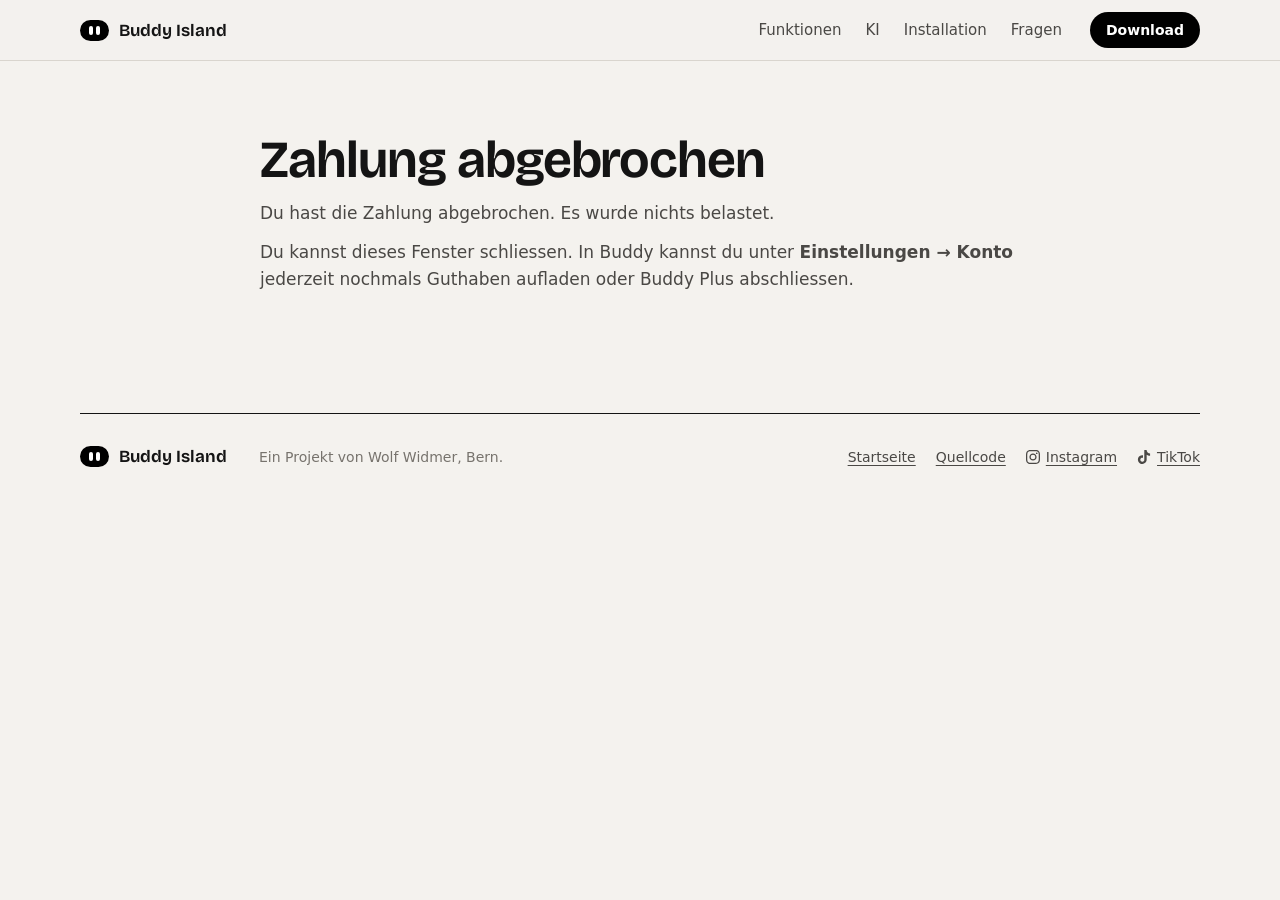
==== kauf/abgebrochen/index.html @ 029281ea "Seiten nach der Zahlung: /kauf/danke und /kauf/abgebrochen Rückkehrseiten für Stripe Checkout (Buddy" ====
<!doctype html>
<html lang="de">
<head>
  <meta charset="utf-8">
  <meta name="viewport" content="width=device-width, initial-scale=1">
  <title>Zahlung abgebrochen – Buddy Island</title>
  <meta name="description" content="Die Zahlung für Buddy Cloud wurde abgebrochen.">
  <link rel="canonical" href="https://buddy-island.top/kauf/abgebrochen/">
  <meta name="robots" content="noindex">
  <meta property="og:title" content="Zahlung abgebrochen – Buddy Island">
  <meta property="og:image" content="https://buddy-island.top/img/og.png">
  <meta name="theme-color" content="#f4f2ee">
  <meta http-equiv="Content-Security-Policy" content="default-src 'self'; img-src 'self' data:; style-src 'self'; font-src 'self'; script-src 'self'; connect-src https://api.github.com https://raw.githubusercontent.com">
  <link rel="icon" href="/favicon.png">
  <link rel="preload" href="/fonts/bricolage-grotesque.woff2" as="font" type="font/woff2" crossorigin>
  <link rel="stylesheet" href="/style.css">
</head>
<body>
  <a class="skip" href="#inhalt">Zum Inhalt springen</a>
  <header class="top">
    <div class="wrap top-row">
      <a class="mark" href="/" aria-label="Buddy Island, zur Startseite"><span class="eyes" aria-hidden="true"><i></i><i></i></span>Buddy Island</a>
      <nav aria-label="Hauptnavigation">
        <ul class="nav">
          <li><a href="/#kann">Funktionen</a></li>
          <li><a href="/#ki">KI</a></li>
          <li><a href="/#start">Installation</a></li>
          <li><a href="/#fragen">Fragen</a></li>
        </ul>
      </nav>
      <a class="btn btn-small" href="https://github.com/wolfawidmer-sudo/buddy-island/releases/latest" data-download>Download</a>
    </div>
  </header>
  <main id="inhalt">
    <article class="doc wrap">
<h1>Zahlung abgebrochen</h1>
<p>Du hast die Zahlung abgebrochen. Es wurde nichts belastet.</p>
<p>Du kannst dieses Fenster schliessen. In Buddy kannst du unter <strong>Einstellungen → Konto</strong> jederzeit nochmals Guthaben aufladen oder Buddy Plus abschliessen.</p>
    </article>
  </main>
  <footer class="foot wrap">
    <p class="mark"><span class="eyes" aria-hidden="true"><i></i><i></i></span>Buddy Island</p>
    <p>Ein Projekt von Wolf Widmer, Bern.</p>
    <ul>
      <li><a href="/">Startseite</a></li>
      <li><a href="https://github.com/wolfawidmer-sudo/buddy-island">Quellcode</a></li>
      <li><a class="social" href="https://www.instagram.com/buddy_island/" rel="noopener"><svg class="ico" viewBox="0 0 24 24" aria-hidden="true" focusable="false"><path fill="currentColor" d="M7.0301.084c-1.2768.0602-2.1487.264-2.911.5634-.7888.3075-1.4575.72-2.1228 1.3877-.6652.6677-1.075 1.3368-1.3802 2.127-.2954.7638-.4956 1.6365-.552 2.914-.0564 1.2775-.0689 1.6882-.0626 4.947.0062 3.2586.0206 3.6671.0825 4.9473.061 1.2765.264 2.1482.5635 2.9107.308.7889.72 1.4573 1.388 2.1228.6679.6655 1.3365 1.0743 2.1285 1.38.7632.295 1.6361.4961 2.9134.552 1.2773.056 1.6884.069 4.9462.0627 3.2578-.0062 3.668-.0207 4.9478-.0814 1.28-.0607 2.147-.2652 2.9098-.5633.7889-.3086 1.4578-.72 2.1228-1.3881.665-.6682 1.0745-1.3378 1.3795-2.1284.2957-.7632.4966-1.636.552-2.9124.056-1.2809.0692-1.6898.063-4.948-.0063-3.2583-.021-3.6668-.0817-4.9465-.0607-1.2797-.264-2.1487-.5633-2.9117-.3084-.7889-.72-1.4568-1.3876-2.1228C21.2982 1.33 20.628.9208 19.8378.6165 19.074.321 18.2017.1197 16.9244.0645 15.6471.0093 15.236-.005 11.977.0014 8.718.0076 8.31.0215 7.0301.0839m.1402 21.6932c-1.17-.0509-1.8053-.2453-2.2287-.408-.5606-.216-.96-.4771-1.3819-.895-.422-.4178-.6811-.8186-.9-1.378-.1644-.4234-.3624-1.058-.4171-2.228-.0595-1.2645-.072-1.6442-.079-4.848-.007-3.2037.0053-3.583.0607-4.848.05-1.169.2456-1.805.408-2.2282.216-.5613.4762-.96.895-1.3816.4188-.4217.8184-.6814 1.3783-.9003.423-.1651 1.0575-.3614 2.227-.4171 1.2655-.06 1.6447-.072 4.848-.079 3.2033-.007 3.5835.005 4.8495.0608 1.169.0508 1.8053.2445 2.228.408.5608.216.96.4754 1.3816.895.4217.4194.6816.8176.9005 1.3787.1653.4217.3617 1.056.4169 2.2263.0602 1.2655.0739 1.645.0796 4.848.0058 3.203-.0055 3.5834-.061 4.848-.051 1.17-.245 1.8055-.408 2.2294-.216.5604-.4763.96-.8954 1.3814-.419.4215-.8181.6811-1.3783.9-.4224.1649-1.0577.3617-2.2262.4174-1.2656.0595-1.6448.072-4.8493.079-3.2045.007-3.5825-.006-4.848-.0608M16.953 5.5864A1.44 1.44 0 1 0 18.39 4.144a1.44 1.44 0 0 0-1.437 1.4424M5.8385 12.012c.0067 3.4032 2.7706 6.1557 6.173 6.1493 3.4026-.0065 6.157-2.7701 6.1506-6.1733-.0065-3.4032-2.771-6.1565-6.174-6.1498-3.403.0067-6.156 2.771-6.1496 6.1738M8 12.0077a4 4 0 1 1 4.008 3.9921A3.9996 3.9996 0 0 1 8 12.0077"/></svg>Instagram</a></li>
      <li><a class="social" href="https://www.tiktok.com/@buddy_island" rel="noopener"><svg class="ico" viewBox="0 0 24 24" aria-hidden="true" focusable="false"><path fill="currentColor" d="M12.525.02c1.31-.02 2.61-.01 3.91-.02.08 1.53.63 3.09 1.75 4.17 1.12 1.11 2.7 1.62 4.24 1.79v4.03c-1.44-.05-2.89-.35-4.2-.97-.57-.26-1.1-.59-1.62-.93-.01 2.92.01 5.84-.02 8.75-.08 1.4-.54 2.79-1.35 3.94-1.31 1.92-3.58 3.17-5.91 3.21-1.43.08-2.86-.31-4.08-1.03-2.02-1.19-3.44-3.37-3.65-5.71-.02-.5-.03-1-.01-1.49.18-1.9 1.12-3.72 2.58-4.96 1.66-1.44 3.98-2.13 6.15-1.72.02 1.48-.04 2.96-.04 4.44-.99-.32-2.15-.23-3.02.37-.63.41-1.11 1.04-1.36 1.75-.21.51-.15 1.07-.14 1.61.24 1.64 1.82 3.02 3.5 2.87 1.12-.01 2.19-.66 2.77-1.61.19-.33.4-.67.41-1.06.1-1.79.06-3.57.07-5.36.01-4.03-.01-8.05.02-12.07z"/></svg>TikTok</a></li>
    </ul>
  </footer>
  <script src="/script.js"></script>
</body>
</html>
---- style.css ----
/* Buddy Island – Website
   Ruhig und typografisch: warmes Papierweiss, fast schwarze Schrift, eine einzige Auszeichnung
   (das Schwarz der Insel). Keine Verläufe, kein Glas, keine Kachel-Raster. Echte Bildschirmfotos. */

@font-face {
  font-family: 'Bricolage';
  src: url('fonts/bricolage-grotesque.woff2') format('woff2');
  font-weight: 200 800;
  font-display: swap;
}

:root {
  --paper: #f4f2ee;
  --paper-2: #ebe8e2;
  --ink: #141414;
  --ink-2: #4a4845;
  --ink-3: #77736d;
  --rule: #d9d5ce;
  --island: #000;
  --link: #1d4ed8;
  --w: 1120px;
  --display: 'Bricolage', 'Segoe UI Variable Display', 'Segoe UI', system-ui, sans-serif;
  --text: 'Segoe UI Variable Text', 'Segoe UI', system-ui, -apple-system, sans-serif;
  --mono: ui-monospace, 'Cascadia Mono', Consolas, monospace;
}

* { box-sizing: border-box; }
html { scroll-behavior: smooth; -webkit-text-size-adjust: 100%; }
@media (prefers-reduced-motion: reduce) { html { scroll-behavior: auto; } }
body { margin: 0; background: var(--paper); color: var(--ink); font: 17px/1.6 var(--text); }
img { max-width: 100%; height: auto; display: block; }
a { color: var(--link); text-underline-offset: 3px; }
h1, h2, h3 { font-family: var(--display); font-weight: 650; letter-spacing: -0.02em; margin: 0; }
p { margin: 0; }
kbd { font: 600 0.85em var(--mono); padding: 1px 6px; border: 1px solid var(--rule); border-bottom-width: 2px; border-radius: 5px; background: #fff; }
code { font: 0.9em var(--mono); background: var(--paper-2); padding: 1px 5px; border-radius: 4px; }
:focus-visible { outline: 2px solid var(--link); outline-offset: 3px; }

.wrap { width: min(100% - 40px, var(--w)); margin-inline: auto; }
.skip { position: absolute; left: -999px; top: 8px; background: #fff; padding: 8px 12px; z-index: 10; }
.skip:focus { left: 8px; }

/* ---------- Kopf ---------- */
.top { position: sticky; top: 0; z-index: 5; background: color-mix(in srgb, var(--paper) 94%, transparent); border-bottom: 1px solid var(--rule); }
.top-row { display: flex; align-items: center; gap: 28px; height: 60px; }
.mark { display: inline-flex; align-items: center; gap: 10px; font: 650 17px var(--display); color: var(--ink); text-decoration: none; margin: 0; }
.eyes { display: inline-flex; gap: 3px; padding: 6px 9px; background: var(--island); border-radius: 999px; }
.eyes i { width: 4px; height: 9px; background: #fff; border-radius: 2px; } /* weiss, wie Buddys Augen in der App */
.nav { display: flex; gap: 24px; list-style: none; margin: 0; padding: 0; }
.nav a { color: var(--ink-2); text-decoration: none; font-size: 15px; }
.nav a:hover { color: var(--ink); }
nav { margin-left: auto; }

.btn { display: inline-flex; align-items: center; justify-content: center; min-height: 48px; padding: 0 22px; border-radius: 999px; background: var(--island); color: #fff; font: 600 16px var(--text); text-decoration: none; transition: background-color 0.15s; }
.btn:hover { background: #2a2a2a; }
.btn-small { min-height: 36px; padding: 0 16px; font-size: 14px; }
.link { color: var(--ink); font-weight: 600; text-decoration: underline; text-decoration-color: var(--rule); text-decoration-thickness: 2px; }
.link:hover { text-decoration-color: var(--ink); }

/* ---------- Einstieg ---------- */
.hero { padding: 88px 0 40px; }
.eyebrow { font-size: 14px; color: var(--ink-3); margin-bottom: 18px; }
.hero h1 { font-size: clamp(40px, 6.4vw, 76px); line-height: 1.02; max-width: 13ch; }
.lead { margin-top: 24px; max-width: 58ch; font-size: 19px; color: var(--ink-2); }
.cta { display: flex; align-items: center; flex-wrap: wrap; gap: 24px; margin-top: 32px; }
.meta { margin-top: 14px; font-size: 14px; color: var(--ink-3); }

/* Bühne: die Oberkante eines Bildschirms, die Insel hängt in der Mitte */
.stage { margin: 64px 0 0; }
.stage-screen { position: relative; display: flex; justify-content: center; }
.stage-island { position: relative; width: min(560px, 100%); }
.stage figcaption, figure figcaption { margin-top: 12px; font-size: 14px; color: var(--ink-3); }
figure { margin: 0; }

/* ---------- Abschnitte ---------- */
.block { padding: 96px 0 0; }
.block > h2 { font-size: clamp(30px, 3.6vw, 44px); line-height: 1.1; padding-top: 28px; border-top: 1px solid var(--ink); }
.intro { margin-top: 16px; max-width: 62ch; color: var(--ink-2); font-size: 18px; }
.small { margin-top: 16px; font-size: 15px; color: var(--ink-3); max-width: 70ch; }

.rows { margin-top: 24px; }
.row { display: grid; grid-template-columns: minmax(0, 5fr) minmax(0, 6fr); gap: 56px; align-items: start; padding: 40px 0; border-bottom: 1px solid var(--rule); }
.row:last-child { border-bottom: 0; }
.row h3 { font-size: 26px; line-height: 1.2; }
.row-text p { margin-top: 12px; color: var(--ink-2); }
.aside { padding-left: 14px; border-left: 2px solid var(--ink); font-size: 15px; }
.shot { width: 100%; max-width: 520px; justify-self: end; border-radius: 18px; background: #000; }

/* Tabelle der Optionen */
.table-wrap { margin-top: 32px; overflow-x: auto; }
.providers { width: 100%; border-collapse: collapse; font-size: 16px; min-width: 620px; }
.providers th, .providers td { text-align: left; padding: 14px 16px 14px 0; border-bottom: 1px solid var(--rule); vertical-align: top; }
.providers thead th { font-size: 13px; font-weight: 600; color: var(--ink-3); text-transform: uppercase; letter-spacing: 0.04em; border-bottom-color: var(--ink); }
.providers tbody th { font-weight: 600; white-space: nowrap; }
.providers td { color: var(--ink-2); }

.split { display: grid; grid-template-columns: minmax(0, 1fr) minmax(0, 1fr); gap: 56px; margin-top: 72px; align-items: start; }
.split h3 { font-size: 26px; }
.steps { margin: 20px 0 0; padding-left: 22px; }
.steps li { margin-top: 10px; color: var(--ink-2); padding-left: 4px; }
.steps strong { color: var(--ink); }
.split .shot { justify-self: stretch; max-width: none; }

/* Installation */
.install { list-style: none; margin: 32px 0 0; padding: 0; display: grid; grid-template-columns: repeat(4, minmax(0, 1fr)); gap: 32px; }
.install li { display: flex; gap: 14px; }
.install > li > span { font: 650 15px var(--display); width: 30px; height: 30px; flex: none; display: grid; place-items: center; border: 1.5px solid var(--ink); border-radius: 50%; }
.install h3 { font-size: 19px; }
.install p { margin-top: 6px; font-size: 15px; color: var(--ink-2); }

/* Neu */
.news { list-style: none; margin: 24px 0 24px; padding: 0; display: grid; grid-template-columns: repeat(3, minmax(0, 1fr)); gap: 32px; }
.news h3 { font-size: 19px; }
.news p { margin-top: 6px; font-size: 15px; color: var(--ink-2); }

/* Daten */
.facts { margin: 24px 0 24px; display: grid; grid-template-columns: minmax(0, 2fr) minmax(0, 3fr); column-gap: 48px; }
.facts dt { font: 600 18px var(--display); padding: 18px 0; border-top: 1px solid var(--rule); }
.facts dd { margin: 0; padding: 18px 0; border-top: 1px solid var(--rule); color: var(--ink-2); }

/* Fragen */
.faq { margin-top: 16px; max-width: 820px; }
.faq details { border-bottom: 1px solid var(--rule); }
.faq summary { cursor: pointer; list-style: none; padding: 18px 32px 18px 0; position: relative; font: 600 18px var(--display); }
.faq summary::-webkit-details-marker { display: none; }
.faq summary::after { content: "+"; position: absolute; right: 4px; top: 14px; font: 400 24px var(--text); color: var(--ink-3); }
.faq details[open] summary::after { content: "–"; }
.faq details p { padding: 0 0 20px; color: var(--ink-2); max-width: 68ch; }
.faq details:target summary { color: var(--link); }

/* Fuss */
.foot { margin-top: 120px; padding: 32px 0 48px; border-top: 1px solid var(--ink); display: grid; grid-template-columns: auto 1fr auto; gap: 32px; align-items: start; font-size: 14px; color: var(--ink-3); }
.foot ul { list-style: none; margin: 0; padding: 0; display: flex; flex-wrap: wrap; gap: 8px 20px; }
.foot a { color: var(--ink-2); }
.foot a.social { display: inline-flex; align-items: center; gap: 6px; }
.foot a.social .ico { width: 14px; height: 14px; flex: none; }

/* ---------- Tablet und Handy ---------- */
@media (max-width: 900px) {
  .row, .split { grid-template-columns: 1fr; gap: 24px; }
  .shot { justify-self: start; }
  .install { grid-template-columns: repeat(2, minmax(0, 1fr)); }
  .news { grid-template-columns: 1fr; gap: 20px; }
  .foot { grid-template-columns: 1fr; gap: 12px; }
}
@media (max-width: 640px) {
  body { font-size: 16px; }
  .nav { display: none; }
  .top-row { gap: 12px; }
  .hero { padding-top: 48px; }
  .lead { font-size: 17px; }
  .block { padding-top: 64px; }
  .install { grid-template-columns: 1fr; gap: 20px; }
  .facts { grid-template-columns: 1fr; }
  .facts dd { border-top: 0; padding-top: 0; }
  .row h3, .split h3 { font-size: 22px; }
}

/* Unterseiten (Datenschutz) */
.doc { padding: 72px 0 0; max-width: 760px; }
.doc h1 { font-size: clamp(34px, 5vw, 52px); line-height: 1.05; }
.doc h2 { font-size: 24px; margin-top: 40px; padding-top: 20px; border-top: 1px solid var(--rule); }
.doc p, .doc li { color: var(--ink-2); margin-top: 12px; }
.doc ul { padding-left: 20px; }
.doc .stand { color: var(--ink-3); font-size: 14px; }
.doc-back { display: inline-block; margin-top: 40px; color: var(--ink); font-weight: 600; }

/* Optionen-Tabelle auf dem Handy als Liste */
@media (max-width: 640px) {
  .providers { min-width: 0; }
  .providers thead { display: none; }
  .providers tr { display: block; padding: 14px 0; border-bottom: 1px solid var(--rule); }
  .providers th, .providers td { display: block; padding: 2px 0; border: 0; }
  .providers td::before { content: attr(data-label) ": "; color: var(--ink-3); }
}
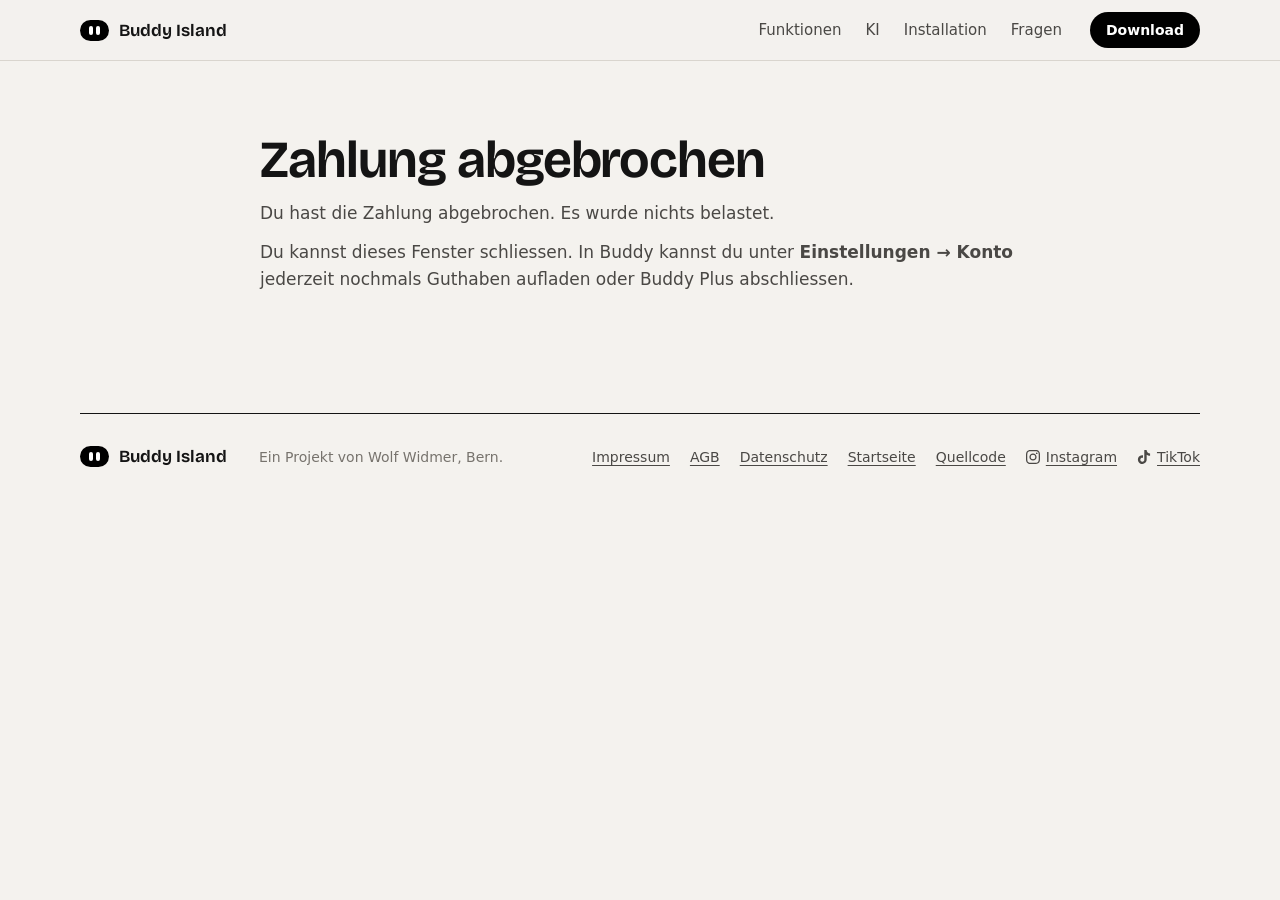
==== commit fc5bae1f: "Impressum, AGB und Datenschutz für Buddy Cloud - impressum.html: Anbieter, Adresse, Kontakt (Pflicht" ====
--- a/kauf/abgebrochen/index.html
+++ b/kauf/abgebrochen/index.html
@@ -42,6 +42,9 @@
     <p class="mark"><span class="eyes" aria-hidden="true"><i></i><i></i></span>Buddy Island</p>
     <p>Ein Projekt von Wolf Widmer, Bern.</p>
     <ul>
+      <li><a href="/impressum.html">Impressum</a></li>
+      <li><a href="/agb.html">AGB</a></li>
+      <li><a href="/privacy.html">Datenschutz</a></li>
       <li><a href="/">Startseite</a></li>
       <li><a href="https://github.com/wolfawidmer-sudo/buddy-island">Quellcode</a></li>
       <li><a class="social" href="https://www.instagram.com/buddy_island/" rel="noopener"><svg class="ico" viewBox="0 0 24 24" aria-hidden="true" focusable="false"><path fill="currentColor" d="M7.0301.084c-1.2768.0602-2.1487.264-2.911.5634-.7888.3075-1.4575.72-2.1228 1.3877-.6652.6677-1.075 1.3368-1.3802 2.127-.2954.7638-.4956 1.6365-.552 2.914-.0564 1.2775-.0689 1.6882-.0626 4.947.0062 3.2586.0206 3.6671.0825 4.9473.061 1.2765.264 2.1482.5635 2.9107.308.7889.72 1.4573 1.388 2.1228.6679.6655 1.3365 1.0743 2.1285 1.38.7632.295 1.6361.4961 2.9134.552 1.2773.056 1.6884.069 4.9462.0627 3.2578-.0062 3.668-.0207 4.9478-.0814 1.28-.0607 2.147-.2652 2.9098-.5633.7889-.3086 1.4578-.72 2.1228-1.3881.665-.6682 1.0745-1.3378 1.3795-2.1284.2957-.7632.4966-1.636.552-2.9124.056-1.2809.0692-1.6898.063-4.948-.0063-3.2583-.021-3.6668-.0817-4.9465-.0607-1.2797-.264-2.1487-.5633-2.9117-.3084-.7889-.72-1.4568-1.3876-2.1228C21.2982 1.33 20.628.9208 19.8378.6165 19.074.321 18.2017.1197 16.9244.0645 15.6471.0093 15.236-.005 11.977.0014 8.718.0076 8.31.0215 7.0301.0839m.1402 21.6932c-1.17-.0509-1.8053-.2453-2.2287-.408-.5606-.216-.96-.4771-1.3819-.895-.422-.4178-.6811-.8186-.9-1.378-.1644-.4234-.3624-1.058-.4171-2.228-.0595-1.2645-.072-1.6442-.079-4.848-.007-3.2037.0053-3.583.0607-4.848.05-1.169.2456-1.805.408-2.2282.216-.5613.4762-.96.895-1.3816.4188-.4217.8184-.6814 1.3783-.9003.423-.1651 1.0575-.3614 2.227-.4171 1.2655-.06 1.6447-.072 4.848-.079 3.2033-.007 3.5835.005 4.8495.0608 1.169.0508 1.8053.2445 2.228.408.5608.216.96.4754 1.3816.895.4217.4194.6816.8176.9005 1.3787.1653.4217.3617 1.056.4169 2.2263.0602 1.2655.0739 1.645.0796 4.848.0058 3.203-.0055 3.5834-.061 4.848-.051 1.17-.245 1.8055-.408 2.2294-.216.5604-.4763.96-.8954 1.3814-.419.4215-.8181.6811-1.3783.9-.4224.1649-1.0577.3617-2.2262.4174-1.2656.0595-1.6448.072-4.8493.079-3.2045.007-3.5825-.006-4.848-.0608M16.953 5.5864A1.44 1.44 0 1 0 18.39 4.144a1.44 1.44 0 0 0-1.437 1.4424M5.8385 12.012c.0067 3.4032 2.7706 6.1557 6.173 6.1493 3.4026-.0065 6.157-2.7701 6.1506-6.1733-.0065-3.4032-2.771-6.1565-6.174-6.1498-3.403.0067-6.156 2.771-6.1496 6.1738M8 12.0077a4 4 0 1 1 4.008 3.9921A3.9996 3.9996 0 0 1 8 12.0077"/></svg>Instagram</a></li>
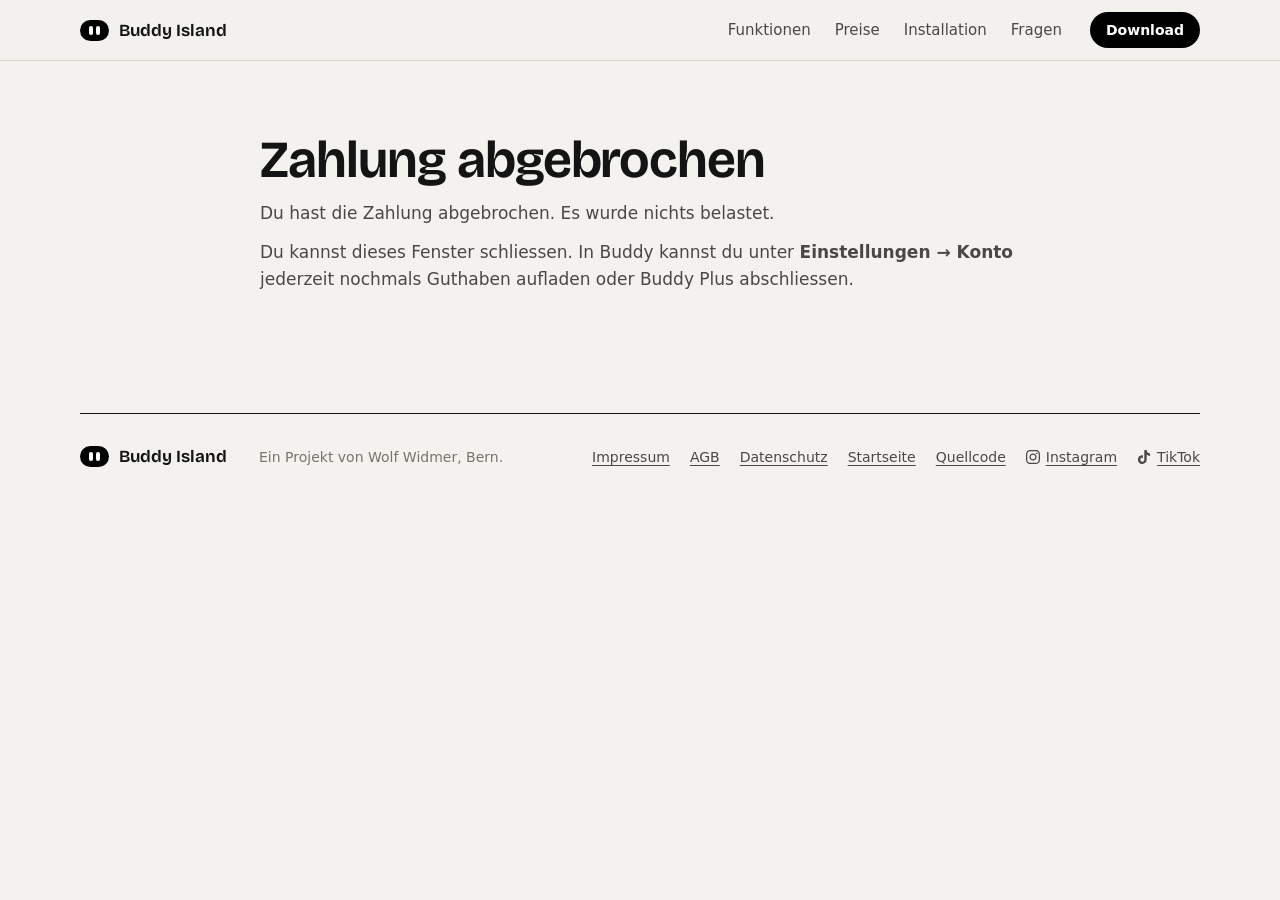
==== commit 55594e5d: "Website für 0.13: nur Buddy Cloud, Preise, Datenschutz und AGB angepasst Erst nach dem Release von 0" ====
--- a/kauf/abgebrochen/index.html
+++ b/kauf/abgebrochen/index.html
@@ -23,7 +23,7 @@
       <nav aria-label="Hauptnavigation">
         <ul class="nav">
           <li><a href="/#kann">Funktionen</a></li>
-          <li><a href="/#ki">KI</a></li>
+          <li><a href="/#preise">Preise</a></li>
           <li><a href="/#start">Installation</a></li>
           <li><a href="/#fragen">Fragen</a></li>
         </ul>
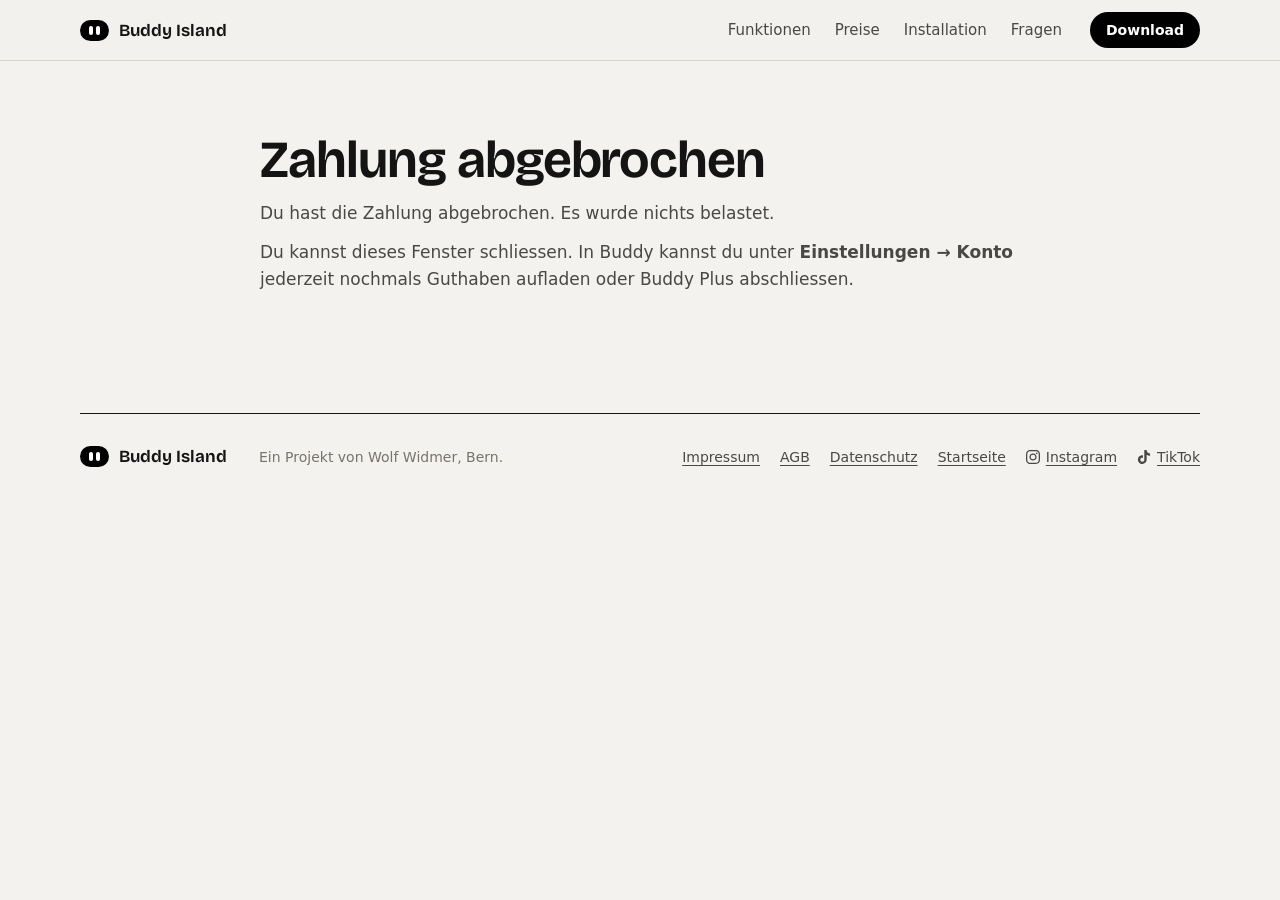
==== commit 1e76c928: "Nicht mehr Open Source: Downloads aus dem Release-Repo - Downloads, Version und Neuigkeiten aus wolf" ====
--- a/kauf/abgebrochen/index.html
+++ b/kauf/abgebrochen/index.html
@@ -28,7 +28,7 @@
           <li><a href="/#fragen">Fragen</a></li>
         </ul>
       </nav>
-      <a class="btn btn-small" href="https://github.com/wolfawidmer-sudo/buddy-island/releases/latest" data-download>Download</a>
+      <a class="btn btn-small" href="https://github.com/wolfawidmer-sudo/buddy-island-releases/releases/latest" data-download>Download</a>
     </div>
   </header>
   <main id="inhalt">
@@ -46,7 +46,6 @@
       <li><a href="/agb.html">AGB</a></li>
       <li><a href="/privacy.html">Datenschutz</a></li>
       <li><a href="/">Startseite</a></li>
-      <li><a href="https://github.com/wolfawidmer-sudo/buddy-island">Quellcode</a></li>
       <li><a class="social" href="https://www.instagram.com/buddy_island/" rel="noopener"><svg class="ico" viewBox="0 0 24 24" aria-hidden="true" focusable="false"><path fill="currentColor" d="M7.0301.084c-1.2768.0602-2.1487.264-2.911.5634-.7888.3075-1.4575.72-2.1228 1.3877-.6652.6677-1.075 1.3368-1.3802 2.127-.2954.7638-.4956 1.6365-.552 2.914-.0564 1.2775-.0689 1.6882-.0626 4.947.0062 3.2586.0206 3.6671.0825 4.9473.061 1.2765.264 2.1482.5635 2.9107.308.7889.72 1.4573 1.388 2.1228.6679.6655 1.3365 1.0743 2.1285 1.38.7632.295 1.6361.4961 2.9134.552 1.2773.056 1.6884.069 4.9462.0627 3.2578-.0062 3.668-.0207 4.9478-.0814 1.28-.0607 2.147-.2652 2.9098-.5633.7889-.3086 1.4578-.72 2.1228-1.3881.665-.6682 1.0745-1.3378 1.3795-2.1284.2957-.7632.4966-1.636.552-2.9124.056-1.2809.0692-1.6898.063-4.948-.0063-3.2583-.021-3.6668-.0817-4.9465-.0607-1.2797-.264-2.1487-.5633-2.9117-.3084-.7889-.72-1.4568-1.3876-2.1228C21.2982 1.33 20.628.9208 19.8378.6165 19.074.321 18.2017.1197 16.9244.0645 15.6471.0093 15.236-.005 11.977.0014 8.718.0076 8.31.0215 7.0301.0839m.1402 21.6932c-1.17-.0509-1.8053-.2453-2.2287-.408-.5606-.216-.96-.4771-1.3819-.895-.422-.4178-.6811-.8186-.9-1.378-.1644-.4234-.3624-1.058-.4171-2.228-.0595-1.2645-.072-1.6442-.079-4.848-.007-3.2037.0053-3.583.0607-4.848.05-1.169.2456-1.805.408-2.2282.216-.5613.4762-.96.895-1.3816.4188-.4217.8184-.6814 1.3783-.9003.423-.1651 1.0575-.3614 2.227-.4171 1.2655-.06 1.6447-.072 4.848-.079 3.2033-.007 3.5835.005 4.8495.0608 1.169.0508 1.8053.2445 2.228.408.5608.216.96.4754 1.3816.895.4217.4194.6816.8176.9005 1.3787.1653.4217.3617 1.056.4169 2.2263.0602 1.2655.0739 1.645.0796 4.848.0058 3.203-.0055 3.5834-.061 4.848-.051 1.17-.245 1.8055-.408 2.2294-.216.5604-.4763.96-.8954 1.3814-.419.4215-.8181.6811-1.3783.9-.4224.1649-1.0577.3617-2.2262.4174-1.2656.0595-1.6448.072-4.8493.079-3.2045.007-3.5825-.006-4.848-.0608M16.953 5.5864A1.44 1.44 0 1 0 18.39 4.144a1.44 1.44 0 0 0-1.437 1.4424M5.8385 12.012c.0067 3.4032 2.7706 6.1557 6.173 6.1493 3.4026-.0065 6.157-2.7701 6.1506-6.1733-.0065-3.4032-2.771-6.1565-6.174-6.1498-3.403.0067-6.156 2.771-6.1496 6.1738M8 12.0077a4 4 0 1 1 4.008 3.9921A3.9996 3.9996 0 0 1 8 12.0077"/></svg>Instagram</a></li>
       <li><a class="social" href="https://www.tiktok.com/@buddy_island" rel="noopener"><svg class="ico" viewBox="0 0 24 24" aria-hidden="true" focusable="false"><path fill="currentColor" d="M12.525.02c1.31-.02 2.61-.01 3.91-.02.08 1.53.63 3.09 1.75 4.17 1.12 1.11 2.7 1.62 4.24 1.79v4.03c-1.44-.05-2.89-.35-4.2-.97-.57-.26-1.1-.59-1.62-.93-.01 2.92.01 5.84-.02 8.75-.08 1.4-.54 2.79-1.35 3.94-1.31 1.92-3.58 3.17-5.91 3.21-1.43.08-2.86-.31-4.08-1.03-2.02-1.19-3.44-3.37-3.65-5.71-.02-.5-.03-1-.01-1.49.18-1.9 1.12-3.72 2.58-4.96 1.66-1.44 3.98-2.13 6.15-1.72.02 1.48-.04 2.96-.04 4.44-.99-.32-2.15-.23-3.02.37-.63.41-1.11 1.04-1.36 1.75-.21.51-.15 1.07-.14 1.61.24 1.64 1.82 3.02 3.5 2.87 1.12-.01 2.19-.66 2.77-1.61.19-.33.4-.67.41-1.06.1-1.79.06-3.57.07-5.36.01-4.03-.01-8.05.02-12.07z"/></svg>TikTok</a></li>
     </ul>
